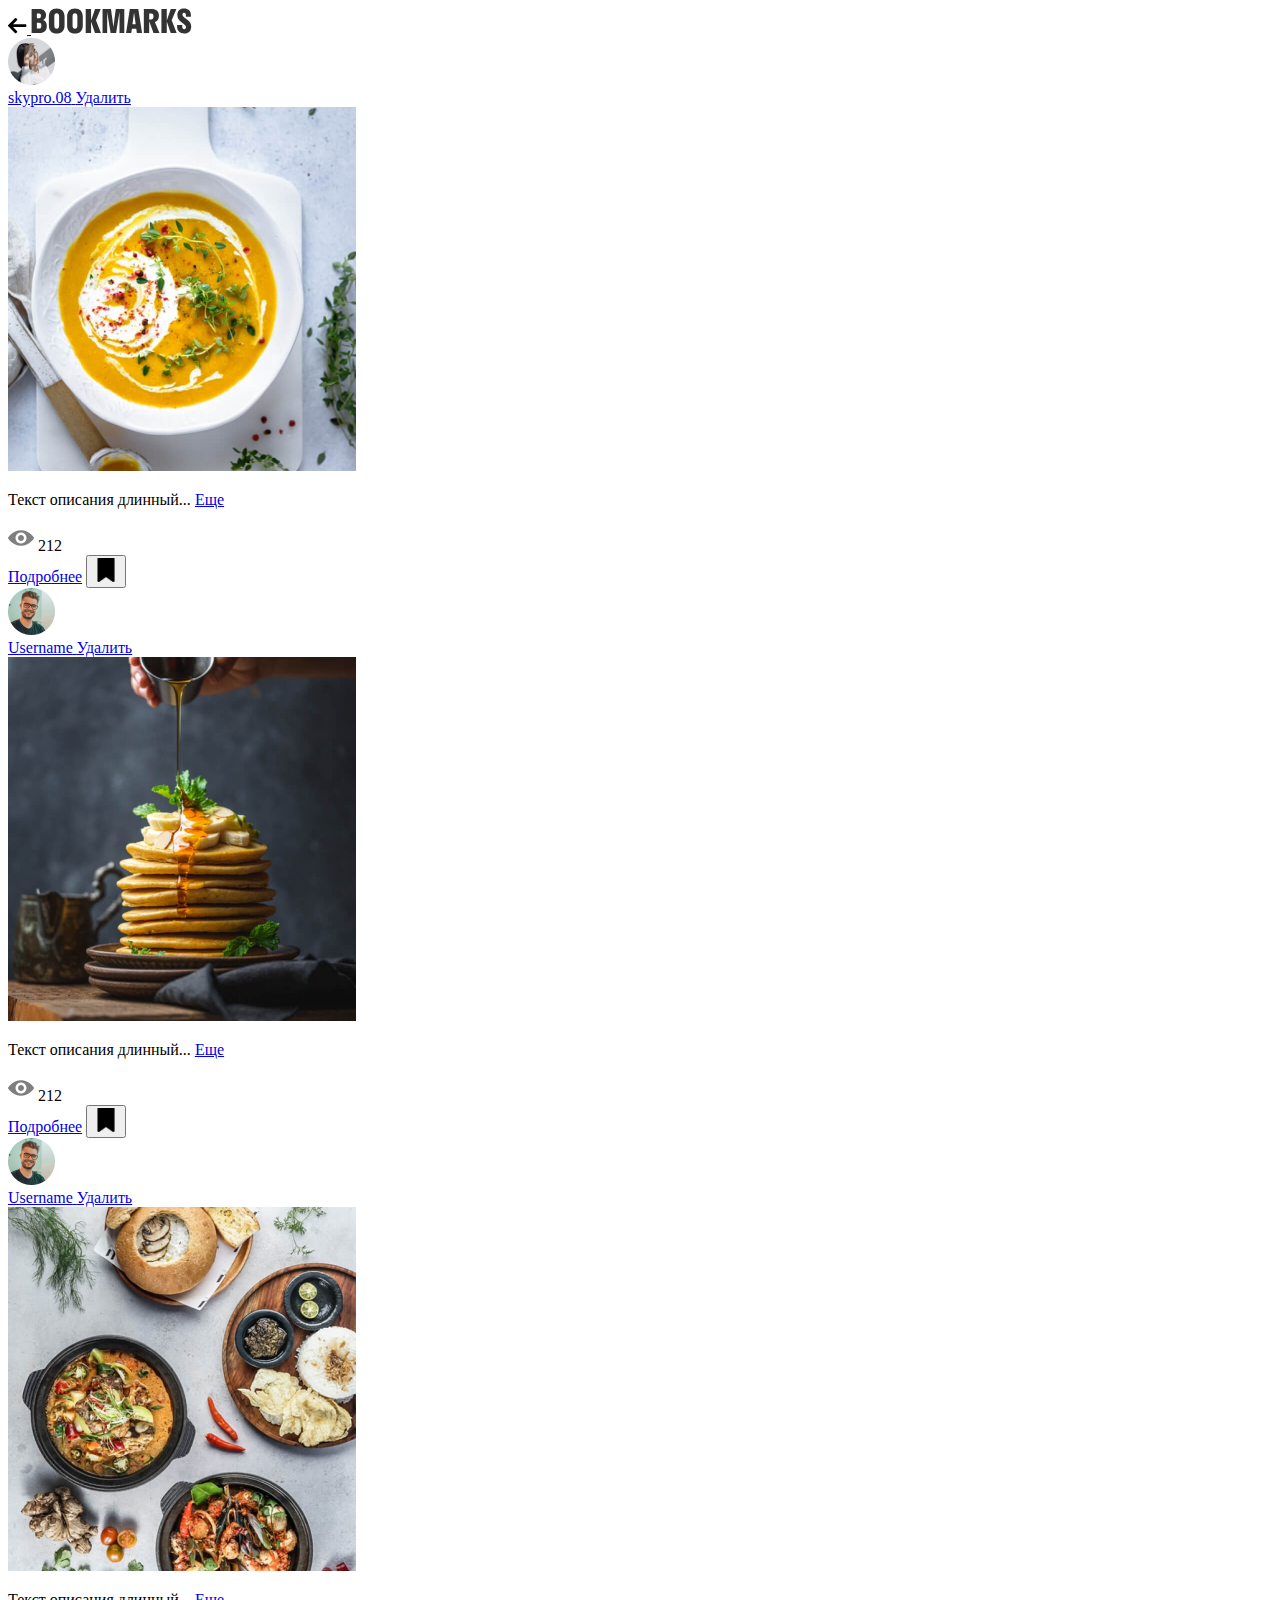
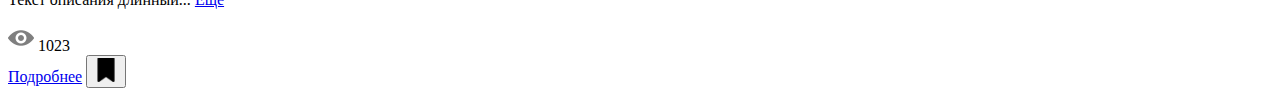
==== templates/bookmarks.html @ f3a79e5f "Cloned repo" ====
<!DOCTYPE html>
<html lang="ru">

<head>
  <meta charset="UTF-8">
  <meta name="viewport" content="width=device-width, initial-scale=1.0">
  <title>SKYPROGRAM bookmarks</title>
  <link href="../css/styles.min.css" rel="stylesheet">
</head>

<body>
  <header class="container header">
    <div class="header__wrapper">
      <a href="/static" class="header__btn-back">
        <svg class="header__btn-icon" width="19" height="16">
          <use xmlns:xlink="http://www.w3.org/1999/xlink" xlink:href="#back"></use>
        </svg>
      </a>
      <a href="/static" class="header__logo-link">
        <svg class="header__logo" width="161" height="26">
          <use xmlns:xlink="http://www.w3.org/1999/xlink" xlink:href="#bookmarks"></use>
        </svg>
      </a>
    </div>
  </header>
  <main class="container">
    <section class="items">
      <div class="items__item item">
        <div class="item__top">
          <a href="/templates/user-feed.html-feed.html" class="item__head">
            <div class="item__ava-wrap">
              <img src="../static/ava1.png" alt="" class="item__ava" width="47">
            </div>
            <span class="item__username">skypro.08</span>
          </a>
          <a href="#" class="item__delete">Удалить</a>
        </div>
        <a href="/templates/post.html/post.html" class="item__post-link">
          <img src="../static/post5.jpg" alt="" width="348" class="item__post-img">
        </a>
        <p class="item__descr">Текст описания длинный... <a href="/templates/post.html/post.html" class="item__btn-more">Еще</a></p>
        <div class="item__post-info">
          <div class="item__counter">
            <img src="../static/eye.png" alt="" class="item__counter-icon" width="26">
            <span class="item__counter-text">212</span>
          </div>
        </div>
        <div class="item__post-bottom">
          <a href="/templates/post.html/post.html" class="item__btn-more">Подробнее</a>
          <button type="button" class="item__bookmark-btn">
            <img src="../static/bookmark.png" alt="" class="item__bookmark-icon" width="24">
          </button>
        </div>
      </div>
      <div class="items__item item">
        <div class="item__top">
          <a href="/templates/user-feed.html-feed.html" class="item__head">
            <div class="item__ava-wrap">
              <img src="../static/ava2.png" alt="" class="item__ava" width="47">
            </div>
            <span class="item__username">Username</span>
          </a>
          <a href="#" class="item__delete">Удалить</a>
        </div>
        <a href="/templates/post.html/post.html" class="item__post-link">
          <img src="../static/post6.jpg" alt="" width="348" class="item__post-img">
        </a>
        <p class="item__descr">Текст описания длинный... <a href="/templates/post.html/post.html" class="item__btn-more">Еще</a></p>
        <div class="item__post-info">
          <div class="item__counter">
            <img src="../static/eye.png" alt="" class="item__counter-icon" width="26">
            <span class="item__counter-text">212</span>
          </div>
        </div>
        <div class="item__post-bottom">
          <a href="/templates/post.html/post.html" class="item__btn-more">Подробнее</a>
          <button type="button" class="item__bookmark-btn">
            <img src="../static/bookmark.png" alt="" class="item__bookmark-icon" width="24">
          </button>
        </div>
      </div>
      <div class="items__item item">
        <div class="item__top">
          <a href="/templates/user-feed.html-feed.html" class="item__head">
            <div class="item__ava-wrap">
              <img src="../static/ava2.png" alt="" class="item__ava" width="47">
            </div>
            <span class="item__username">Username</span>
          </a>
          <a href="#" class="item__delete">Удалить</a>
        </div>
        <a href="/templates/post.html/post.html" class="item__post-link">
          <img src="../static/post7.jpg" alt="" width="348" class="item__post-img">
        </a>
        <p class="item__descr">Текст описания длинный... <a href="/templates/post.html/post.html" class="item__btn-more">Еще</a></p>
        <div class="item__post-info">
          <div class="item__counter">
            <img src="../static/eye.png" alt="" class="item__counter-icon" width="26">
            <span class="item__counter-text">1023</span>
          </div>
        </div>
        <div class="item__post-bottom">
          <a href="/templates/post.html/post.html" class="item__btn-more">Подробнее</a>
          <button type="button" class="item__bookmark-btn active">
            <img src="../static/bookmark.png" alt="" class="item__bookmark-icon" width="24">
          </button>
        </div>
      </div>
    </section>
  </main>
  <svg xmlns="http://www.w3.org/2000/svg" style="display:none">
    <symbol id="back" viewbox="0 0 19 16" fill="none" width="19" height="16">
      <path d="m17.34 6.19.028.006H5.074L8.94 2.322c.19-.189.293-.445.293-.714 0-.269-.104-.523-.293-.713L8.338.294A.997.997 0 0 0 7.628 0a.997.997 0 0 0-.71.293L.293 6.917A.995.995 0 0 0 0 7.63c0 .27.103.524.293.713l6.625 6.625c.189.189.441.293.71.293.269 0 .52-.104.71-.293l.601-.602a.995.995 0 0 0 .293-.71.965.965 0 0 0-.293-.696L5.031 9.064h12.322c.554 0 1.02-.477 1.02-1.03v-.851c0-.554-.48-.994-1.033-.994Z" fill="#000" />
    </symbol>
    <symbol id="bookmarks" viewbox="0 0 161 26" fill="none" width="161" height="26">
      <path d="M0.6 25H8.856C12.984 25 15.8 22.6 15.8 18.216V17.576C15.8 14.824 14.328 12.936 12.088 12.04C13.912 11.208 15.064 9.672 15.064 7.336V7.016C15.064 3.08 12.248 0.999998 8.152 0.999998H0.6V25ZM7.64 5.48C9.144 5.48 9.944 6.056 9.944 7.56V7.88C9.944 9.576 9.144 10.28 7.64 10.28H5.88V5.48H7.64ZM8.056 14.76C9.528 14.76 10.36 15.464 10.36 17.384V17.704C10.36 19.688 9.528 20.52 8.056 20.52H5.88V14.76H8.056ZM25.7138 25.48C30.5778 25.48 33.5538 22.728 33.5538 17.16V8.84C33.5538 3.272 30.5778 0.519999 25.7138 0.519999C20.8498 0.519999 17.8738 3.272 17.8738 8.84V17.16C17.8738 22.728 20.8498 25.48 25.7138 25.48ZM25.7138 20.84C24.2098 20.84 23.3138 19.976 23.3138 17.32V8.68C23.3138 6.024 24.2418 5.16 25.7138 5.16C27.2178 5.16 28.1138 6.024 28.1138 8.68V17.32C28.1138 19.976 27.2178 20.84 25.7138 20.84ZM43.9638 25.48C48.8278 25.48 51.8038 22.728 51.8038 17.16V8.84C51.8038 3.272 48.8278 0.519999 43.9638 0.519999C39.0998 0.519999 36.1238 3.272 36.1238 8.84V17.16C36.1238 22.728 39.0998 25.48 43.9638 25.48ZM43.9638 20.84C42.4598 20.84 41.5638 19.976 41.5638 17.32V8.68C41.5638 6.024 42.4918 5.16 43.9638 5.16C45.4678 5.16 46.3638 6.024 46.3638 8.68V17.32C46.3638 19.976 45.4678 20.84 43.9638 20.84ZM60.0698 0.999998H54.6938V25H60.0698V13.544L63.9738 25H69.9258L64.9658 12.264L69.7018 0.999998H64.0378L60.0698 12.424V0.999998ZM85.1055 25L88.4975 3.976V25H93.2975V0.999998H84.7855L82.4175 19.08L79.9855 0.999998H71.5375V25H76.1775V3.944L79.6015 25H85.1055ZM98.8423 0.999998L95.0663 25H100.282L100.858 20.68H105.274L105.85 25H111.066L107.29 0.999998H98.8423ZM101.466 16.2L103.066 4.52L104.666 16.2H101.466ZM118.195 25V13.192L122.515 25H128.499L123.859 13.896C126.291 13.064 127.891 11.144 127.891 8.168V7.24C127.891 3.176 124.915 0.999998 120.819 0.999998H112.819V25H118.195ZM120.083 5.48C121.587 5.48 122.515 6.184 122.515 8.168V8.616C122.515 10.76 121.587 11.624 120.083 11.624H118.195V5.48H120.083ZM135.789 0.999998H130.413V25H135.789V13.544L139.693 25H145.645L140.685 12.264L145.421 0.999998H139.757L135.789 12.424V0.999998ZM146.368 6.952C146.368 10.216 147.808 12.136 149.888 13.704L152.448 15.656C154.112 16.936 155.072 17.672 155.072 19.304C155.072 20.456 154.368 21.16 153.184 21.16C152.032 21.16 151.264 20.264 151.264 18.856V17H146.144V19.08C146.144 23.208 149.312 25.48 153.184 25.48C157.056 25.48 160.224 23.24 160.224 18.664C160.224 15.56 158.688 13.608 156.64 12.072L153.984 10.024C152.416 8.84 151.488 8.136 151.488 6.568C151.488 5.448 152.192 4.84 153.152 4.84C154.208 4.84 154.88 5.544 154.88 7.016V8.68H159.904V6.92C159.904 2.6 156.928 0.519999 153.152 0.519999C149.44 0.519999 146.368 2.344 146.368 6.952Z" fill="black" fill-opacity="0.8" />
    </symbol>
  </svg>
</body>

</html>
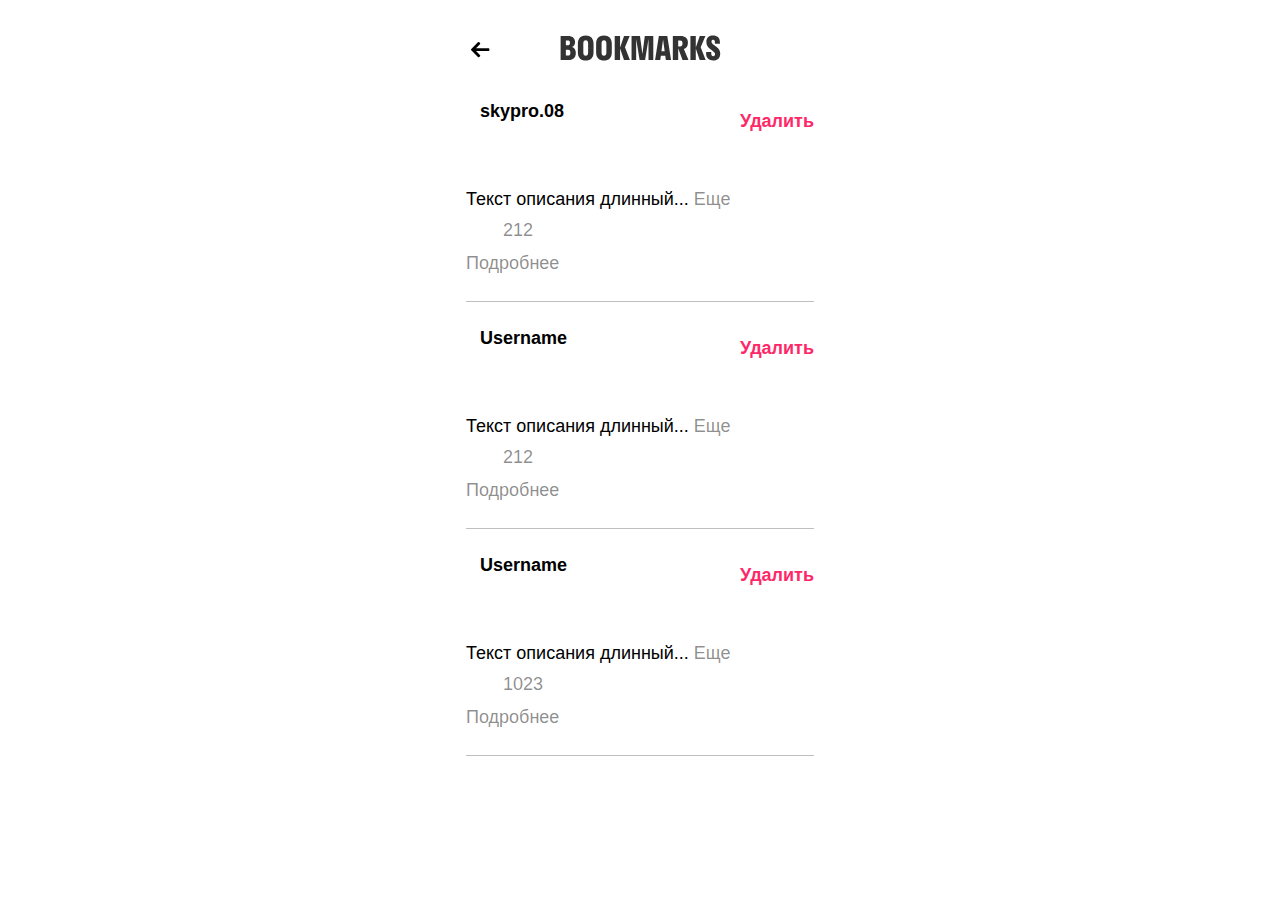
==== commit 30f1a2ac: "Replaced images into static/images" ====
--- a/templates/bookmarks.html
+++ b/templates/bookmarks.html
@@ -5,7 +5,7 @@
   <meta charset="UTF-8">
   <meta name="viewport" content="width=device-width, initial-scale=1.0">
   <title>SKYPROGRAM bookmarks</title>
-  <link href="../css/styles.min.css" rel="stylesheet">
+  <link href="../static/css/styles.min.css" rel="stylesheet">
 </head>
 
 <body>
--- a/static/css/styles.min.css
+++ b/static/css/styles.min.css
@@ -0,0 +1,514 @@
+/*! normalize.css v8.0.1 | MIT License | github.com/necolas/normalize.css */
+
+@import url("https://fonts.googleapis.com/css2?family=Roboto:wght@300;400;500;700;900&display=swap");
+
+html {
+	line-height: 1.15;
+	-webkit-text-size-adjust: 100%
+}
+
+body {
+	margin: 0
+}
+
+main {
+	display: block
+}
+
+h1 {
+	font-size: 2em;
+	margin: 0.67em 0
+}
+
+hr {
+	box-sizing: content-box;
+	height: 0;
+	overflow: visible
+}
+
+pre {
+	font-family: monospace, monospace;
+	font-size: 1em
+}
+
+a {
+	background-color: transparent
+}
+
+abbr[title] {
+	border-bottom: none;
+	text-decoration: underline;
+	text-decoration: underline dotted
+}
+
+b,
+strong {
+	font-weight: bolder
+}
+
+code,
+kbd,
+samp {
+	font-family: monospace, monospace;
+	font-size: 1em
+}
+
+small {
+	font-size: 80%
+}
+
+sub,
+sup {
+	font-size: 75%;
+	line-height: 0;
+	position: relative;
+	vertical-align: baseline
+}
+
+sub {
+	bottom: -0.25em
+}
+
+sup {
+	top: -0.5em
+}
+
+img {
+	border-style: none
+}
+
+button,
+input,
+optgroup,
+select,
+textarea {
+	font-family: inherit;
+	font-size: 100%;
+	line-height: 1.15;
+	margin: 0
+}
+
+button,
+input {
+	overflow: visible
+}
+
+button,
+select {
+	text-transform: none
+}
+
+button,
+[type="button"],
+[type="reset"],
+[type="submit"] {
+	-webkit-appearance: button
+}
+
+button::-moz-focus-inner,
+[type="button"]::-moz-focus-inner,
+[type="reset"]::-moz-focus-inner,
+[type="submit"]::-moz-focus-inner {
+	border-style: none;
+	padding: 0
+}
+
+button:-moz-focusring,
+[type="button"]:-moz-focusring,
+[type="reset"]:-moz-focusring,
+[type="submit"]:-moz-focusring {
+	outline: 1px dotted ButtonText
+}
+
+fieldset {
+	padding: 0.35em 0.75em 0.625em
+}
+
+legend {
+	box-sizing: border-box;
+	color: inherit;
+	display: table;
+	max-width: 100%;
+	padding: 0;
+	white-space: normal
+}
+
+progress {
+	vertical-align: baseline
+}
+
+textarea {
+	overflow: auto
+}
+
+[type="checkbox"],
+[type="radio"] {
+	box-sizing: border-box;
+	padding: 0
+}
+
+[type="number"]::-webkit-inner-spin-button,
+[type="number"]::-webkit-outer-spin-button {
+	height: auto
+}
+
+[type="search"] {
+	-webkit-appearance: textfield;
+	outline-offset: -2px
+}
+
+[type="search"]::-webkit-search-decoration {
+	-webkit-appearance: none
+}
+
+::-webkit-file-upload-button {
+	-webkit-appearance: button;
+	font: inherit
+}
+
+details {
+	display: block
+}
+
+summary {
+	display: list-item
+}
+
+template {
+	display: none
+}
+
+[hidden] {
+	display: none
+}
+
+body {
+	font-family: 'Arial', sans-sefir;
+	font-size: 18px;
+	font-weight: 400;
+	line-height: 29px;
+	color: #000;
+	background: #fff
+}
+
+a {
+	cursor: pointer
+}
+
+p {
+	margin: 0;
+	padding: 0
+}
+
+img {
+	height: auto
+}
+
+input,
+button,
+textarea {
+	box-sizing: border-box;
+	font-family: 'Arial', serif
+}
+
+.container {
+	padding-left: 30px;
+	padding-right: 30px;
+	width: 100%;
+	max-width: 348px;
+	margin: 0 auto
+}
+
+.header__wrapper {
+	position: relative;
+	display: -webkit-box;
+	display: -webkit-flex;
+	display: -ms-flexbox;
+	display: flex;
+	-webkit-box-pack: center;
+	-webkit-justify-content: center;
+	-ms-flex-pack: center;
+	justify-content: center;
+	width: 100%;
+	padding: 35px 0 27px
+}
+
+.header__btn-back {
+	position: absolute;
+	left: 5px;
+	top: 38px
+}
+
+.header__nosvg {
+
+    color: #000;
+    font-size: 32px;
+    text-decoration: none;
+    font-weight: bold;
+
+}
+
+.header__logo-link {
+	text-decoration: none
+}
+
+.header__logo {
+	max-width: 100%
+}
+
+.header__logo-text {
+  margin-top:0;
+  color: black;
+  text-transform: uppercase;
+}
+
+.header__bookmark-btn {
+	position: absolute;
+	right: 0;
+	top: 34px;
+	text-decoration: none;
+	display: block
+}
+
+.header__bookmark-icon {
+	display: inline-block;
+	vertical-align: middle
+}
+
+.header__bookmark-counter {
+	font-size: 18px;
+	font-weight: bold;
+	color: #000;
+	vertical-align: middle
+}
+
+.item {
+	margin-bottom: 22px;
+	padding-bottom: 23px;
+	border-bottom: 1px solid rgba(0, 0, 0, 0.25)
+}
+
+.item--post {
+	border-bottom: none
+}
+
+.item__top {
+	display: -webkit-box;
+	display: -webkit-flex;
+	display: -ms-flexbox;
+	display: flex;
+	-webkit-box-pack: justify;
+	-webkit-justify-content: space-between;
+	-ms-flex-pack: justify;
+	justify-content: space-between;
+	-webkit-box-align: start;
+	-webkit-align-items: start;
+	-ms-flex-align: start;
+	align-items: start
+}
+
+.item__delete {
+	display: inline-block;
+	padding-top: 10px;
+	font-weight: bold;
+	text-decoration: none;
+	color: #FF2768
+}
+
+.item__head {
+	display: -webkit-box;
+	display: -webkit-flex;
+	display: -ms-flexbox;
+	display: flex;
+	-webkit-box-align: center;
+	-webkit-align-items: center;
+	-ms-flex-align: center;
+	align-items: center;
+	text-decoration: none;
+	margin-bottom: 16px
+}
+
+.item__ava-wrap {
+	padding-right: 14px
+}
+
+.item__username {
+	font-weight: bold;
+	color: #000;
+	padding-bottom: 10px
+}
+
+.item__post-link {
+	display: block;
+	line-height: 0;
+	margin-bottom: 27px
+}
+
+.item__descr {
+	margin-bottom: 2px
+}
+
+.item__text {
+	margin-top: 23px;
+	margin-bottom: 29px
+}
+
+.item__tag {
+	display: inline-block;
+	padding-right: 2px;
+	font-weight: bold;
+	color: #0085FF;
+	text-decoration: none
+}
+
+.item__post-info {
+	display: -webkit-box;
+	display: -webkit-flex;
+	display: -ms-flexbox;
+	display: flex;
+	-webkit-box-pack: justify;
+	-webkit-justify-content: space-between;
+	-ms-flex-pack: justify;
+	justify-content: space-between;
+	-webkit-box-align: center;
+	-webkit-align-items: center;
+	-ms-flex-align: center;
+	align-items: center
+}
+
+.item__counter {
+	display: -webkit-box;
+	display: -webkit-flex;
+	display: -ms-flexbox;
+	display: flex;
+	-webkit-box-align: center;
+	-webkit-align-items: center;
+	-ms-flex-align: center;
+	align-items: center
+}
+
+.item__counter-icon {
+	width: 26px;
+	padding-bottom: 3px
+}
+
+.item__counter-text {
+	padding-left: 11px;
+	color: rgba(0, 0, 0, 0.45)
+}
+
+.item__comments-counter {
+	color: rgba(0, 0, 0, 0.45)
+}
+
+.item__btn-more {
+	display: inline-block;
+	color: rgba(0, 0, 0, 0.45);
+	text-decoration: none
+}
+
+.item__post-bottom {
+	padding-top: 4px;
+	display: -webkit-box;
+	display: -webkit-flex;
+	display: -ms-flexbox;
+	display: flex;
+	-webkit-box-pack: justify;
+	-webkit-justify-content: space-between;
+	-ms-flex-pack: justify;
+	justify-content: space-between
+}
+
+.item__bookmark-btn {
+	padding: 0;
+	padding-top: 6px;
+	border: none;
+	outline: none;
+	background: none;
+	box-shadow: none;
+	opacity: 0.2;
+	-webkit-transition: all 0.5s linear;
+	transition: all 0.5s linear
+}
+
+.item__bookmark-btn.active,
+.item__bookmark-btn:hover {
+	opacity: 1
+}
+
+.item__top .item__bookmark-btn {
+	margin-top: 5px
+}
+
+.item__bottom {
+	padding-top: 24px;
+	padding-bottom: 30px;
+	border-top: 1px solid #000;
+	line-height: 20px
+}
+
+.item__comments {
+	padding-top: 20px;
+	margin-bottom: 32px;
+	border-bottom: 1px solid rgba(0, 0, 0, 0.25)
+}
+
+.item__comment {
+	margin-bottom: 23px
+}
+
+.search {
+	padding-bottom: 28px;
+	margin-bottom: 28px;
+	border-bottom: 1px solid rgba(0, 0, 0, 0.25)
+}
+
+.search__input {
+	display: block;
+	width: 100%;
+	padding: 18px 18px 16px;
+	background: rgba(196, 196, 196, 0.25);
+	border-radius: 6px;
+	border: none;
+	box-shadow: none;
+	outline: none
+}
+
+.search__results {
+	padding-top: 20px;
+	text-align: center;
+	font-size: 18px;
+	color: rgba(0, 0, 0, 0.45)
+}
+
+.comment-form__input-wrap {
+	margin-bottom: 20px
+}
+
+.comment-form__input,
+.comment-form__textarea {
+	display: block;
+	width: 100%;
+	padding: 12px 10px;
+	border-radius: 6px;
+	border: 1px solid rgba(0, 0, 0, 0.45);
+	outline: none
+}
+
+.comment-form__btn {
+	color: #fff;
+	padding: 16px 24px;
+	border-radius: 6px;
+	background: #000;
+	border: none;
+	outline: none;
+	-webkit-transition: all 0.5s linear;
+	transition: all 0.5s linear
+}
+
+.comment-form__btn:hover {
+	opacity: 0.75
+}
+
+
+/*# sourceMappingURL=styles.min.css.map */
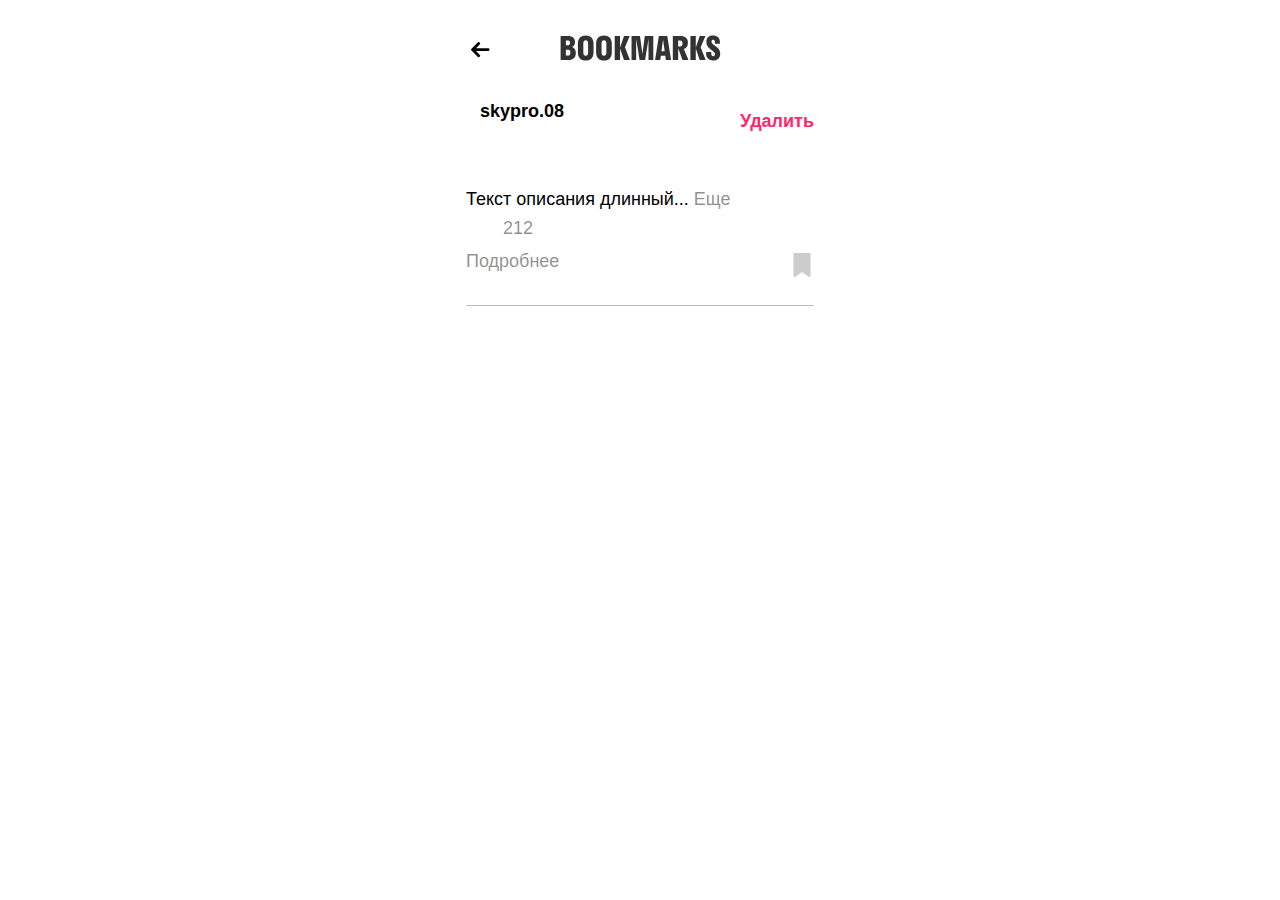
==== commit 106a467b: "Перед консультацией" ====
--- a/templates/bookmarks.html
+++ b/templates/bookmarks.html
@@ -5,18 +5,18 @@
   <meta charset="UTF-8">
   <meta name="viewport" content="width=device-width, initial-scale=1.0">
   <title>SKYPROGRAM bookmarks</title>
-  <link href="../static/css/styles.min.css" rel="stylesheet">
+  <link href="/static/css/styles.min.css" rel="stylesheet">
 </head>
 
 <body>
   <header class="container header">
     <div class="header__wrapper">
-      <a href="/static" class="header__btn-back">
+      <a href="/index" class="header__btn-back">
         <svg class="header__btn-icon" width="19" height="16">
           <use xmlns:xlink="http://www.w3.org/1999/xlink" xlink:href="#back"></use>
         </svg>
       </a>
-      <a href="/static" class="header__logo-link">
+      <a href="/bookmarks" class="header__logo-link">
         <svg class="header__logo" width="161" height="26">
           <use xmlns:xlink="http://www.w3.org/1999/xlink" xlink:href="#bookmarks"></use>
         </svg>
@@ -27,7 +27,7 @@
     <section class="items">
       <div class="items__item item">
         <div class="item__top">
-          <a href="/templates/user-feed.html-feed.html" class="item__head">
+          <a href="/user-feed" class="item__head">
             <div class="item__ava-wrap">
               <img src="../static/ava1.png" alt="" class="item__ava" width="47">
             </div>
@@ -48,61 +48,7 @@
         <div class="item__post-bottom">
           <a href="/templates/post.html/post.html" class="item__btn-more">Подробнее</a>
           <button type="button" class="item__bookmark-btn">
-            <img src="../static/bookmark.png" alt="" class="item__bookmark-icon" width="24">
-          </button>
-        </div>
-      </div>
-      <div class="items__item item">
-        <div class="item__top">
-          <a href="/templates/user-feed.html-feed.html" class="item__head">
-            <div class="item__ava-wrap">
-              <img src="../static/ava2.png" alt="" class="item__ava" width="47">
-            </div>
-            <span class="item__username">Username</span>
-          </a>
-          <a href="#" class="item__delete">Удалить</a>
-        </div>
-        <a href="/templates/post.html/post.html" class="item__post-link">
-          <img src="../static/post6.jpg" alt="" width="348" class="item__post-img">
-        </a>
-        <p class="item__descr">Текст описания длинный... <a href="/templates/post.html/post.html" class="item__btn-more">Еще</a></p>
-        <div class="item__post-info">
-          <div class="item__counter">
-            <img src="../static/eye.png" alt="" class="item__counter-icon" width="26">
-            <span class="item__counter-text">212</span>
-          </div>
-        </div>
-        <div class="item__post-bottom">
-          <a href="/templates/post.html/post.html" class="item__btn-more">Подробнее</a>
-          <button type="button" class="item__bookmark-btn">
-            <img src="../static/bookmark.png" alt="" class="item__bookmark-icon" width="24">
-          </button>
-        </div>
-      </div>
-      <div class="items__item item">
-        <div class="item__top">
-          <a href="/templates/user-feed.html-feed.html" class="item__head">
-            <div class="item__ava-wrap">
-              <img src="../static/ava2.png" alt="" class="item__ava" width="47">
-            </div>
-            <span class="item__username">Username</span>
-          </a>
-          <a href="#" class="item__delete">Удалить</a>
-        </div>
-        <a href="/templates/post.html/post.html" class="item__post-link">
-          <img src="../static/post7.jpg" alt="" width="348" class="item__post-img">
-        </a>
-        <p class="item__descr">Текст описания длинный... <a href="/templates/post.html/post.html" class="item__btn-more">Еще</a></p>
-        <div class="item__post-info">
-          <div class="item__counter">
-            <img src="../static/eye.png" alt="" class="item__counter-icon" width="26">
-            <span class="item__counter-text">1023</span>
-          </div>
-        </div>
-        <div class="item__post-bottom">
-          <a href="/templates/post.html/post.html" class="item__btn-more">Подробнее</a>
-          <button type="button" class="item__bookmark-btn active">
-            <img src="../static/bookmark.png" alt="" class="item__bookmark-icon" width="24">
+            <img src="/static/images/bookmark.png" alt="" class="item__bookmark-icon" width="24">
           </button>
         </div>
       </div>
--- a/static/css/styles.min.css
+++ b/static/css/styles.min.css
@@ -346,6 +346,10 @@
 
 .item__descr {
 	margin-bottom: 2px
+    width: 50ch;
+    overflow: hidden;
+    white-space: nowrap;
+    text-overflow: ellipsis;
 }
 
 .item__text {
@@ -377,6 +381,7 @@
 }
 
 .item__counter {
+	right: initial;
 	display: -webkit-box;
 	display: -webkit-flex;
 	display: -ms-flexbox;
